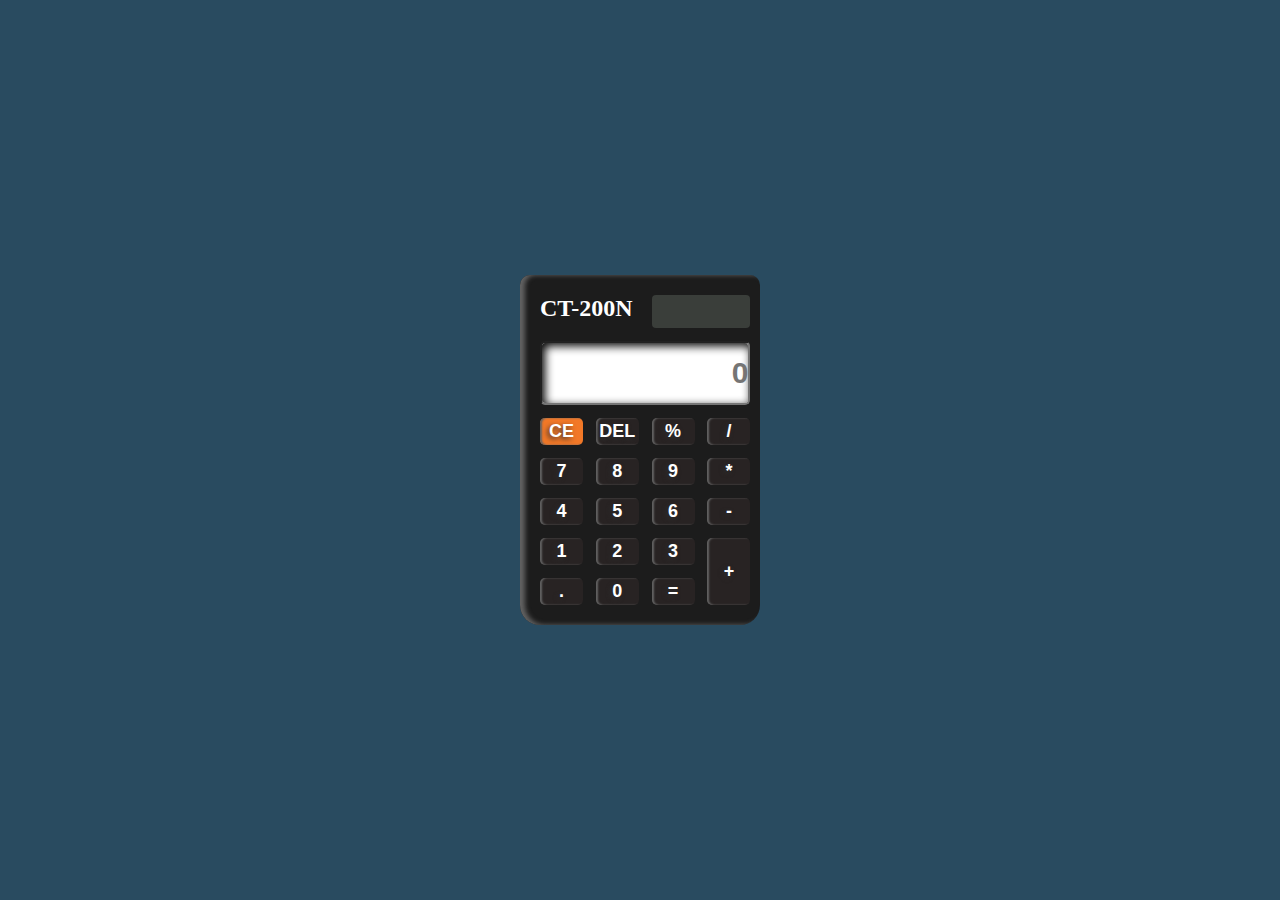
==== calc.html @ 6e0ff4de "new repo" ====
<!DOCTYPE html>
<html>
<head>
	<meta charset="utf-8">
	<meta name="viewport" content="width=device-width, initial-scale=1">
	<title>calculator</title>
    <link rel="stylesheet" type="text/css" href="calc.css">
    </head>
<body style="background-color: #294B60;">
    <div class="container">
        <div class="calculator">
            <h2>CT-200N</h2>
            <h3>         </h3>
            <input type="text" placeholder="0" id="display" maxlength="12">
            <button onClick="clear()" class="cl">CE</button>
            <button onclick="del()" class="del">DEL</button>
            <button onClick="disp('%')">%</button>
            <button onClick="disp('/')">/</button>
            <button onClick="disp('7')">7</button>
            <button onClick="disp('8')">8</button>
            <button onClick="disp('9')">9</button>
            <button onClick="disp('*')">*</button>
            <button onClick="disp('4')">4</button>
            <button onClick="disp('5')">5</button>
            <button onClick="disp('6')">6</button>
            <button onClick="disp('-')">-</button>
            <button onClick="disp('1')">1</button>
            <button onClick="disp('2')">2</button>
            <button onClick="disp('3')">3</button>
            <button onClick="disp('+')" class="plus">+</button>
            <button onClick="disp('.')" >.</button>
            <button onClick="disp('0')">0</button>
            <button onClick="calculator()" class="equal">=</button>
        </div>
      </div>
<script type="text/javascript" src="calc.js"></script>
</body>
</html>
---- calc.css ----
*{
	padding: 0;
	margin: 0;	
}
.container{
	display: flex;
	height: 100vh;
	justify-content: center;
	align-items: center;
}
.calculator p{
	padding: 0;
	margin: 0;
	color: white;
	font-size: 15px;	
	grid-column: span 2;
	left: 130px;
	position: relative;
	
}
.calculator h2{
	color: white;
	grid-column: span 2;
}
.calculator h3{
	background-color: #3A3E3A;
	grid-column: span 2;
	border-radius: 4px;
}
.calculator{
	display: grid;
	grid-template-columns: repeat(4, 43px);
	grid-gap: 0.8em;
	padding: 20px;
	height: 310px;
	width: 200px;
	background-color: #1C1C1C;
	box-shadow: -10px 10px 25px #262323;
	box-shadow: inset 5px 0px 5px #636363;
	border-top-left-radius: 10px;
	border-top-right-radius: 10px;
	border-bottom-left-radius: 20px;
	border-bottom-right-radius: 20px;
}
#display{
	grid-column: span 4;
	
	padding: 15px;
	text-align: right;
	box-shadow: inset 3px 3px 10px black;
	font-weight: bolder;
	font-family: sans-serif;
	font-size: 30px;
	padding: 10px 0px;
	margin: 0;
	border-radius: 5px;
	
}
.cl{
	background-color: #F27827;
}
.plus{
	grid-row: span 2;
}


button{
	padding: 0px;
	text-align: center;
	margin: 0px;
	border-radius: 5px;
	border: none;
	color: white;
	background-color: #282323;
	font-size: 18px;
	overflow: hidden;
	font-weight: bolder;
	text-shadow: -2px 2px 5px #2D2D2D;
	box-shadow: inset 2px 0px 2px #636363;;
}

button:focus{
	transition:0.2s;
	
}
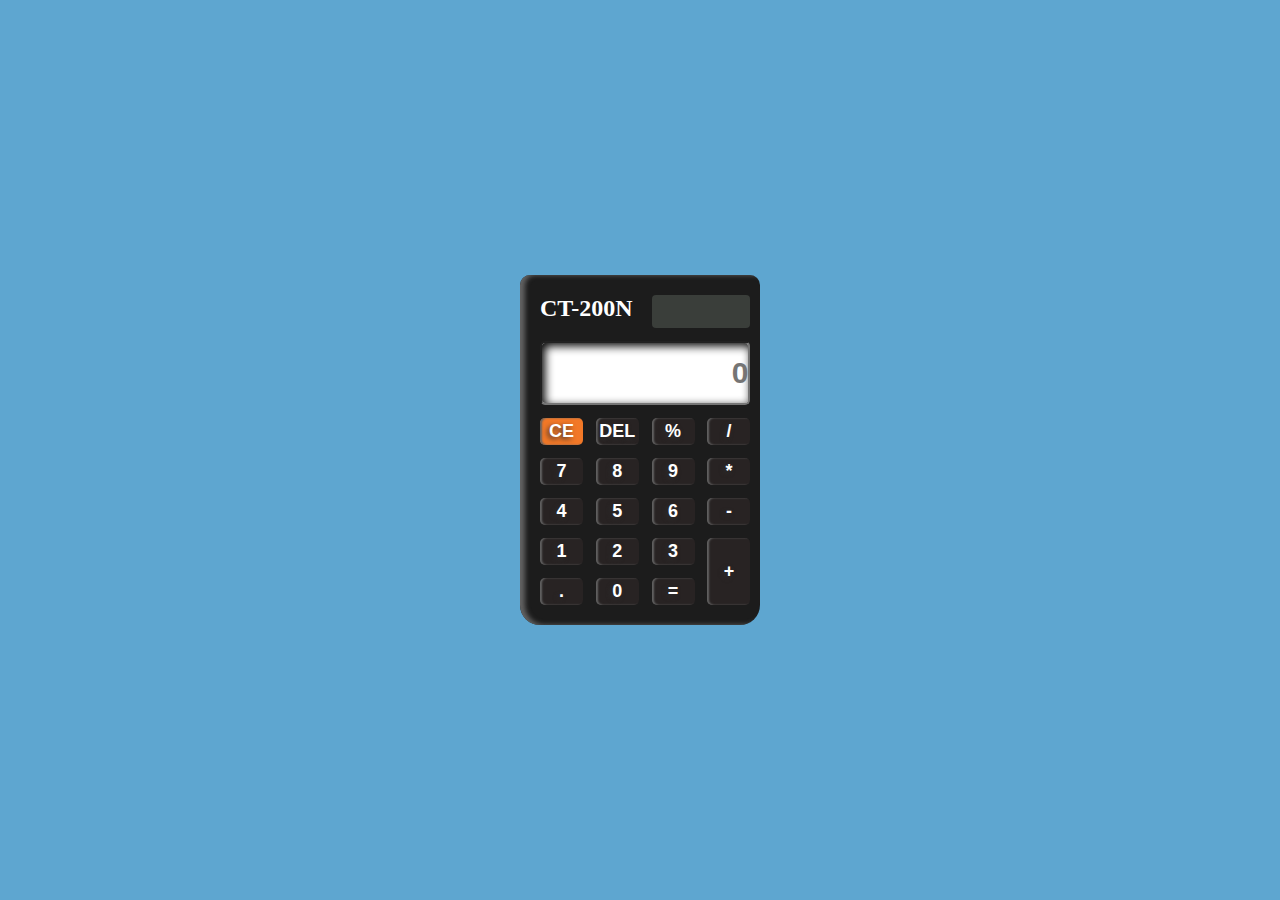
==== commit fc7d0a44: "fixed" ====
--- a/calc.html
+++ b/calc.html
@@ -3,16 +3,16 @@
 <head>
 	<meta charset="utf-8">
 	<meta name="viewport" content="width=device-width, initial-scale=1">
-	<title>calculator</title>
+	<title>calculator By DINESH</title>
     <link rel="stylesheet" type="text/css" href="calc.css">
     </head>
-<body style="background-color: #294B60;">
-    <div class="container">
+<body style="background-color: #5EA6D0;">
+        <div class="container">
         <div class="calculator">
             <h2>CT-200N</h2>
             <h3>         </h3>
-            <input type="text" placeholder="0" id="display" maxlength="12">
-            <button onClick="clear()" class="cl">CE</button>
+            <input type="text" placeholder="0" id="display" maxlength="10">
+            <button onClick="clr()" class="cl">CE</button>
             <button onclick="del()" class="del">DEL</button>
             <button onClick="disp('%')">%</button>
             <button onClick="disp('/')">/</button>
--- a/calc.css
+++ b/calc.css
@@ -56,6 +56,15 @@
 	border-radius: 5px;
 	
 }
+#header h1{
+	display: flex;
+	justify-content: center;
+	position: relative;
+	top: 120px;
+	font-family: sans-serif;
+	font-weight:500;
+	align-items: center;
+}
 .cl{
 	background-color: #F27827;
 }
